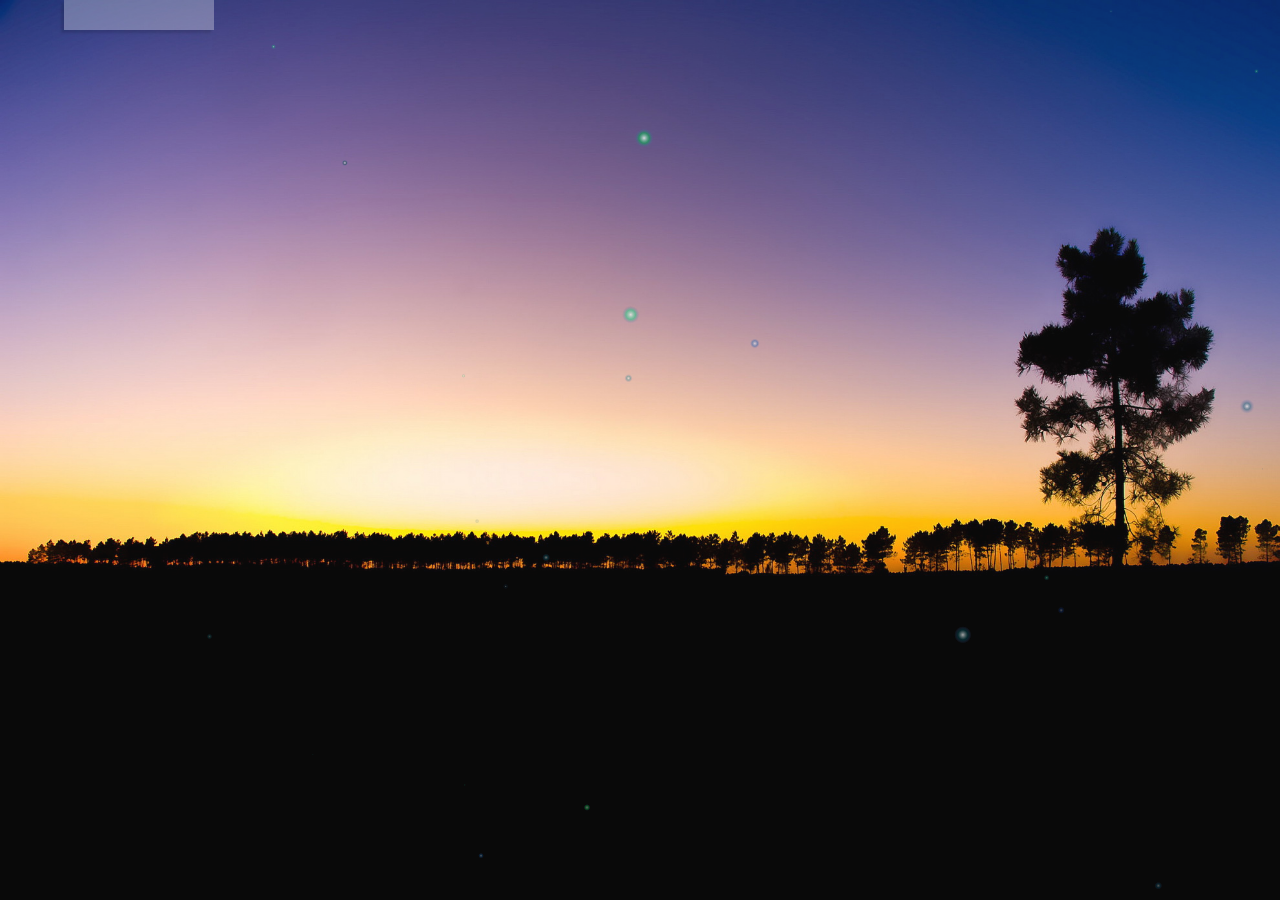
==== index.html @ 55722ddb "first commit" ====
<!doctype html>
<html>
<head>
	<title></title>
	<link rel="stylesheet" href="css/dfkuro.css">
	<script src="js/jquery-1.8.2.min.js"></script>
	<script src="js/jquery.easing.1.3.js"></script>
	<script src="js/dfkuro.js"></script>
	<script src="js/particles.js"></script>
	<script src="js/jquery.nicescroll.js"></script>

	<link rel="stylesheet" href="js/fancybox/jquery.fancybox.css?v=2.1.3" type="text/css" media="screen" />
	<script type="text/javascript" src="js/fancybox/jquery.fancybox.pack.js?v=2.1.3>"></script>

	<meta http-equiv='cache-control' content='no-cache'>
	<meta http-equiv='expires' content='1'>
	<meta http-equiv='pragma' content='no-cache'>

</head>
<body>
	<div id="bg">
		<img id="bg_img" src="img/bg.jpg">
	</div>

	<div id="container">
			<canvas id="pixie"></canvas>
	</div>
	
	<div id="menu_container">
		<ul id="sidebarmenu1">
			<li><p id="about_me">About me</p></li>
			<li><p id="contact">Contact</p></li>
			<li><p>Works</p>
  				<ul>	
  					<li><a href="http://takagi.bugs3.com/" target='_blank'>Endersquare</a></li>
  					<li><a href="http://gravilight.bugs3.com/" target='_blank'>Gravilight</a></li>
  					<li><a href="#">Corend</a></li>
  				</ul>
			</li>
			<li><p id="illustrations">Illustrations</p></li>
		</ul>
		<div id="main_text">
			<span> D </span>  
		    <span> F </span>  
		    <span> K </span>  
		    <span> U </span>  
		    <span> R </span>  
		    <span> O </span>  
		</div>
	</div>

	<div id="content">
		<div  id="close_icon"><img src="img/icons/monotone_close_exit_delete.png"></div>
		<div id="wrapper"></div>
	</div>


</body>
</html>
---- css/dfkuro.css ----
@font-face {
    font-family: "Alex_Brush";
    src: url(../fonts/Alex_Brush/AlexBrush-Regular.ttf) format("truetype");
}

@font-face {
    font-family: "BenchNine";
    src: url(../fonts/BenchNine/BenchNine-Regular.ttf) format("truetype");
}

@font-face {
    font-family: "Playball";
    src: url(../fonts/Playball/Playball-Regular.ttf) format("truetype");
}

body, div, html, a,li,ul,p,h1 {
	margin: 0;
	padding: 0;
}

body{
	overflow: hidden;
}

a:visited{
	text-decoration: none;
}

li > a, li > p{
	/*font-style: 'Ales_Brush', Sans-serif;*/
	font:  1.2em 'Playball';
}

#bg,#bg_img{
	z-index: -10;
	position: absolute;
}

#content{
	position: absolute;
	top: 15%;
	bottom:15%;
	left: 25%;
	right: 40%;
	width: 65%;
	background-color: rgba(0,0,0,.7);
	overflow: auto;
	-webkit-box-shadow: -3px 3px 2px rgba(0,0,0,.4);
	box-shadow: -3px 3px 2px rgba(0,0,0,.4);
	
}

#close_icon, #close_icon img{
	background: rgba(255,255,255,.7);
	border-radius: 30px;
	width: 40px;
	position: absolute;
	right: 0%;
	top: 0%;
	cursor: pointer;
	z-index: 3;
}

#deviantart, #pixiv{
	position: absolute;
	top: -25%;
	width: 50px;
	right: 5%;
}

#deviantart{
	right: 15%;
}

#email{
	text-decoration: none;
	color: white;
	position: absolute;
	right: 5%;
	top: 5%;
}

/*icons*/

#linkedin, #facebook, #twitter{
	position: absolute;
	top: 150px;	
	left: -150px;
	border-radius: 100px;
	background-color: rgba(255,255,255,.8);
}

.linkedin, .facebook, .twitter{
	position: absolute;
	top: 100px;	
	left: -150px;
}

#about_me, #illustrations, #contact{
	cursor: pointer;
}



#image_gallery{
	width: 200px;
	height: 125px;
	margin-right: 0 auto;
	border-radius: 20px;
	-webkit-filter: grayscale(100%);
	filter: url("data:image/svg+xml;utf8,<svg xmlns=\'http://www.w3.org/2000/svg\'><filter id=\'grayscale\'><feColorMatrix type=\'matrix\' values=\'0.3333 0.3333 0.3333 0 0 0.3333 0.3333 0.3333 0 0 0.3333 0.3333 0.3333 0 0 0 0 0 1 0\'/></filter></svg>#grayscale"); /* Firefox 10+, Firefox on Android */
    filter: gray;
	-webkit-transition: all .5s ease-in-out;
		   -moz-transition: all .5s ease-in-out;
		    -ms-transition: all .5s ease-in-out;
		     -o-transition: all .5s ease-in-out;
		        transition: all .5s ease-in-out;
	
}

#image_gallery:hover{
	-webkit-filter: grayscale(0%);
	filter: url("data:image/svg+xml;utf8,<svg xmlns=\'http://www.w3.org/2000/svg\'><filter id=\'grayscale\'><feColorMatrix type=\'matrix\' values=\'0.3333 0.3333 0.3333 0 0 0.3333 0.3333 0.3333 0 0 0.3333 0.3333 0.3333 0 0 0 0 0 1 0\'/></filter></svg>#grayscale"); /* Firefox 10+, Firefox on Android */
    filter: gray;
    filter: none;
	-webkit-transition: all .5s ease-in-out;
		   -moz-transition: all .5s ease-in-out;
		    -ms-transition: all .5s ease-in-out;
		     -o-transition: all .5s ease-in-out;
		        transition: all .5s ease-in-out;	
	
}


#gallery{
	position: absolute;
	
}

#gallery > li{
	display: inline-block;
	margin-right: 20px;
}


#main_text{
	position: absolute;
	top: 300px;
	left: 65px;
}

#main_text span{
	display: block;
	font-family: 'BenchNine';
	font-size: 2em;
}


#menu{
	position: relative;
}

#menu > li{
	list-style: none;
	width: inherit;
	padding-left: 40px;
	background-color: yellow;	

}

#menu > li:hover{
	width: inherit;
	background-color: lightblue;
}

#menu_container{
	position: absolute;
	z-index: 0;
	top: 0;
	left: 5%;
	color: white;
	width: 150px;
	border-bottom: 30px solid white;
	box-shadow: -3px 3px 2px rgba(0,0,0,.4);
}
/*
.submenu li{
	background-color: red;
	width: 70px;
	left:150px;
	position: absolute;
	display: inline-block;
}

.submenu li ul{
	display: inline-block;
	text-decoration: none;
	list-style: none;
}*/

#sidebarmenu1{
	visibility: hidden;
}

#menu_container ul{
position: relative;
top: 15%;
margin: 0;
padding: 0;
list-style-type: none;
width: 150px; /* Main Menu Item widths */
}
 
#menu_container ul li{
position: relative;
}

/* Top level menu links style */
#menu_container ul li a, li > p {
display: block;
overflow: auto; /*force hasLayout in IE7 */
color: #bbb;
text-decoration: none;
padding: 6px;
border-bottom: 1px solid #778;
border-right: 0px solid #778;
}

#menu_container ul li a:link, #menu_container ul li a:visited, #menu_container ul li a:active, li > p{
background-color: rgba(0,0,0,.6);/*background of tabs (default state)*/
}

#menu_container ul li a:visited{
color: #bbb;
}

#menu_container ul li p:hover{
background-color: rgba(255,255,255,.5);
color: white;
}

#menu_container ul li a:hover{
	background-color: rgba(255,255,255,.7);
	color: black;
}

/*Sub level menu items */
#menu_container ul li ul{
position: absolute;
width: 170px; /*Sub Menu Items width */
top: 0;
visibility: hidden;
z-index: -1;
}

#menu_container a.subfolderstyle{
background: url(right.gif) no-repeat 97% 50%;
}

 
/* Holly Hack for IE \*/ 
* html #menu_container ul li { float: left; height: 1%; }
* html #menu_container ul li a { height: 1%; }
/* End */

#wrapper, #page_content{
	font: 1.5em 'BenchNine';
	color: white;
	position: absolute;
	top: 3%;
	bottom: 3%;
	left: 3%;
	right: 3%;
	padding: 2%;
	border: none;
}

#wrapper > p {
	text-shadow: 0px 0px 4px white;
}

#wrapper img{
	border: none;
}

#wrapper h1{
	color: white;
	font:  3em 'Playball';
	text-shadow: 0px 0px 15px #eee;
}
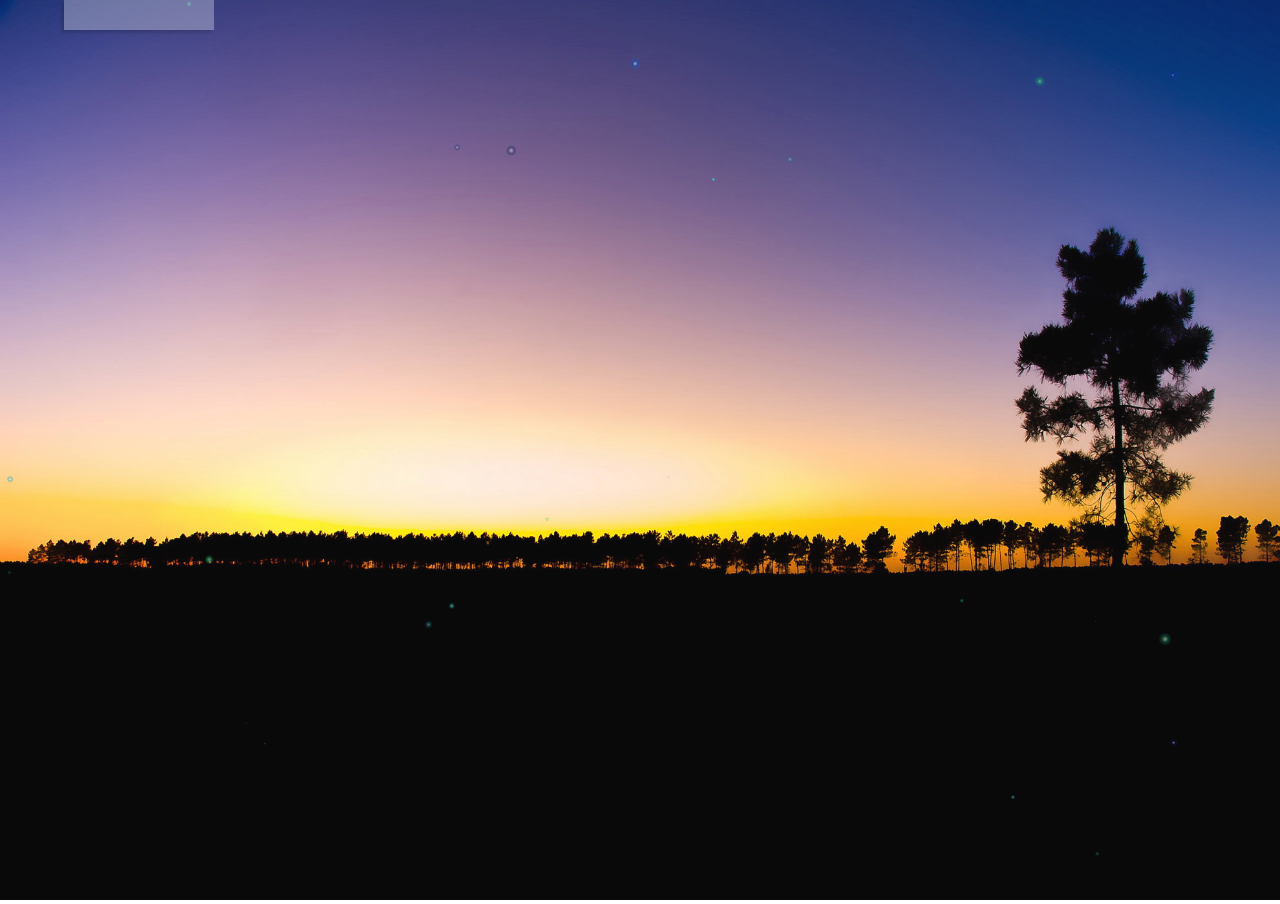
==== commit 6506b3ea: "Titulo cambiado El titulo fue camiado a DFkuro" ====
--- a/index.html
+++ b/index.html
@@ -1,7 +1,7 @@
 <!doctype html>
 <html>
 <head>
-	<title></title>
+	<title>DFkuro</title>
 	<link rel="stylesheet" href="css/dfkuro.css">
 	<script src="js/jquery-1.8.2.min.js"></script>
 	<script src="js/jquery.easing.1.3.js"></script>
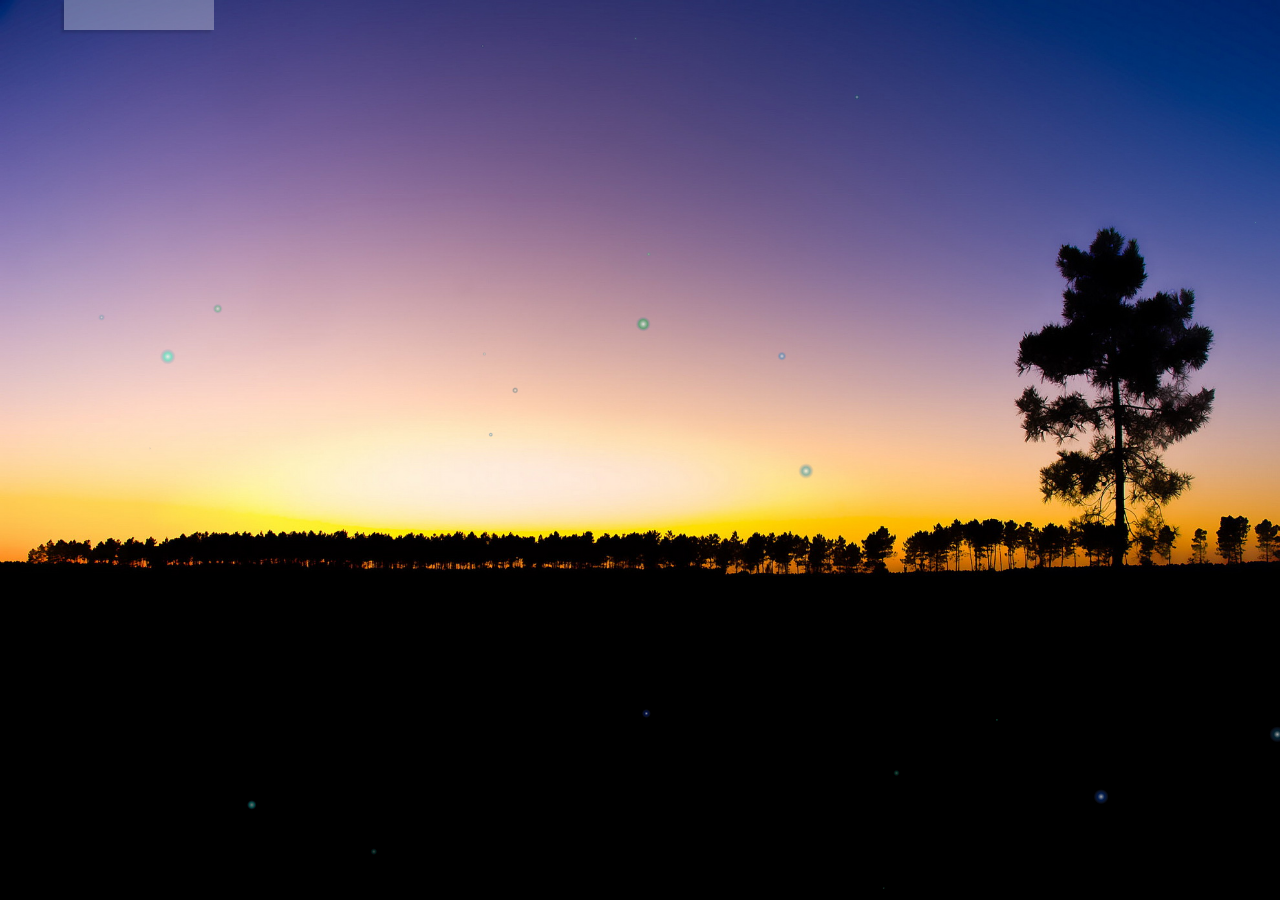
==== commit cc99b8a8: "Revert "Titulo cambiado" This reverts commit 6506b3eabb8ea13d6b53e172cce769de1f2cfaec." ====
--- a/index.html
+++ b/index.html
@@ -1,7 +1,7 @@
 <!doctype html>
 <html>
 <head>
-	<title>DFkuro</title>
+	<title></title>
 	<link rel="stylesheet" href="css/dfkuro.css">
 	<script src="js/jquery-1.8.2.min.js"></script>
 	<script src="js/jquery.easing.1.3.js"></script>
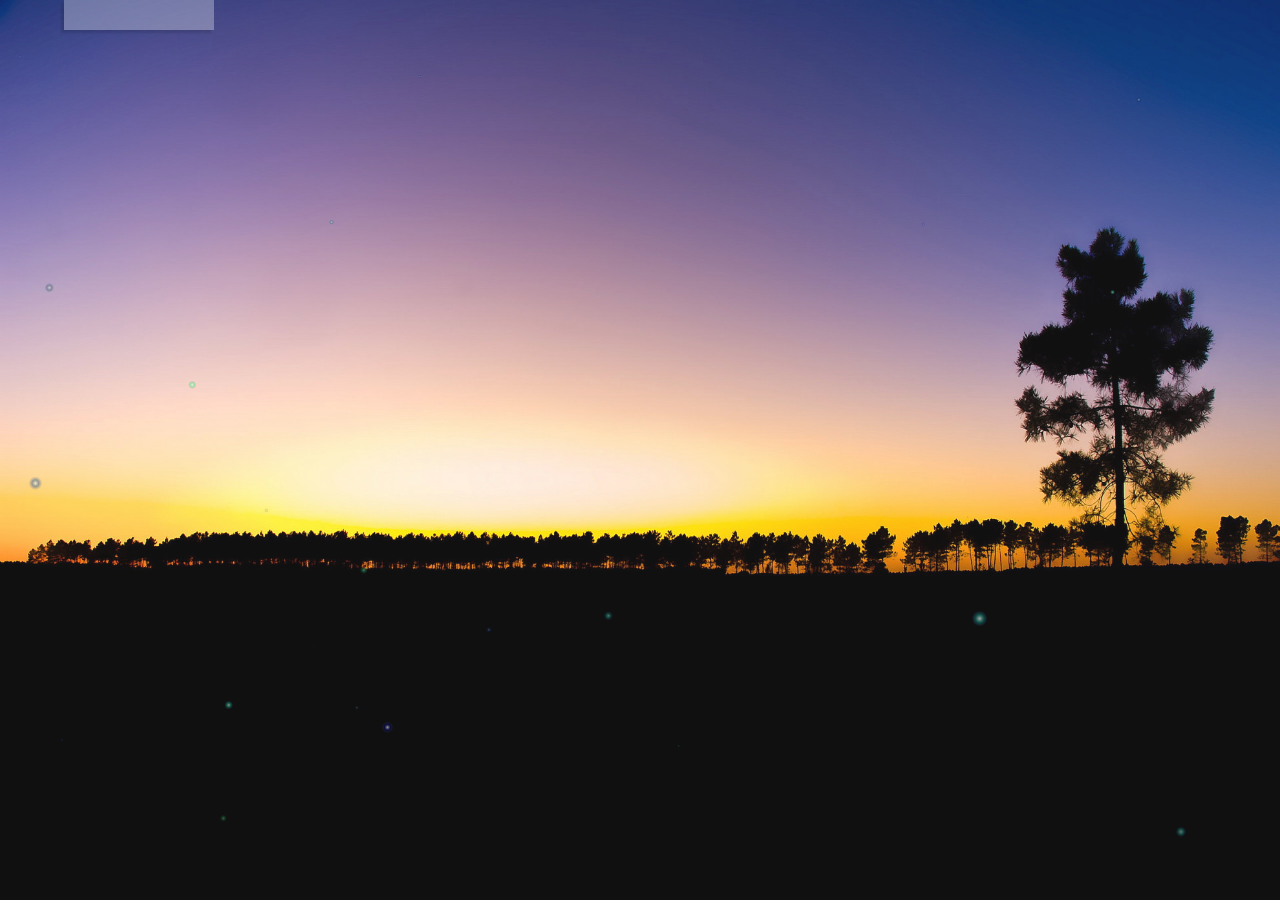
==== commit 4fab7205: "Revert "Revert "Titulo cambiado"" This reverts commit cc99b8a8b46b7ae2d4637344a7defce0fc02f954." ====
--- a/index.html
+++ b/index.html
@@ -1,7 +1,7 @@
 <!doctype html>
 <html>
 <head>
-	<title></title>
+	<title>DFkuro</title>
 	<link rel="stylesheet" href="css/dfkuro.css">
 	<script src="js/jquery-1.8.2.min.js"></script>
 	<script src="js/jquery.easing.1.3.js"></script>
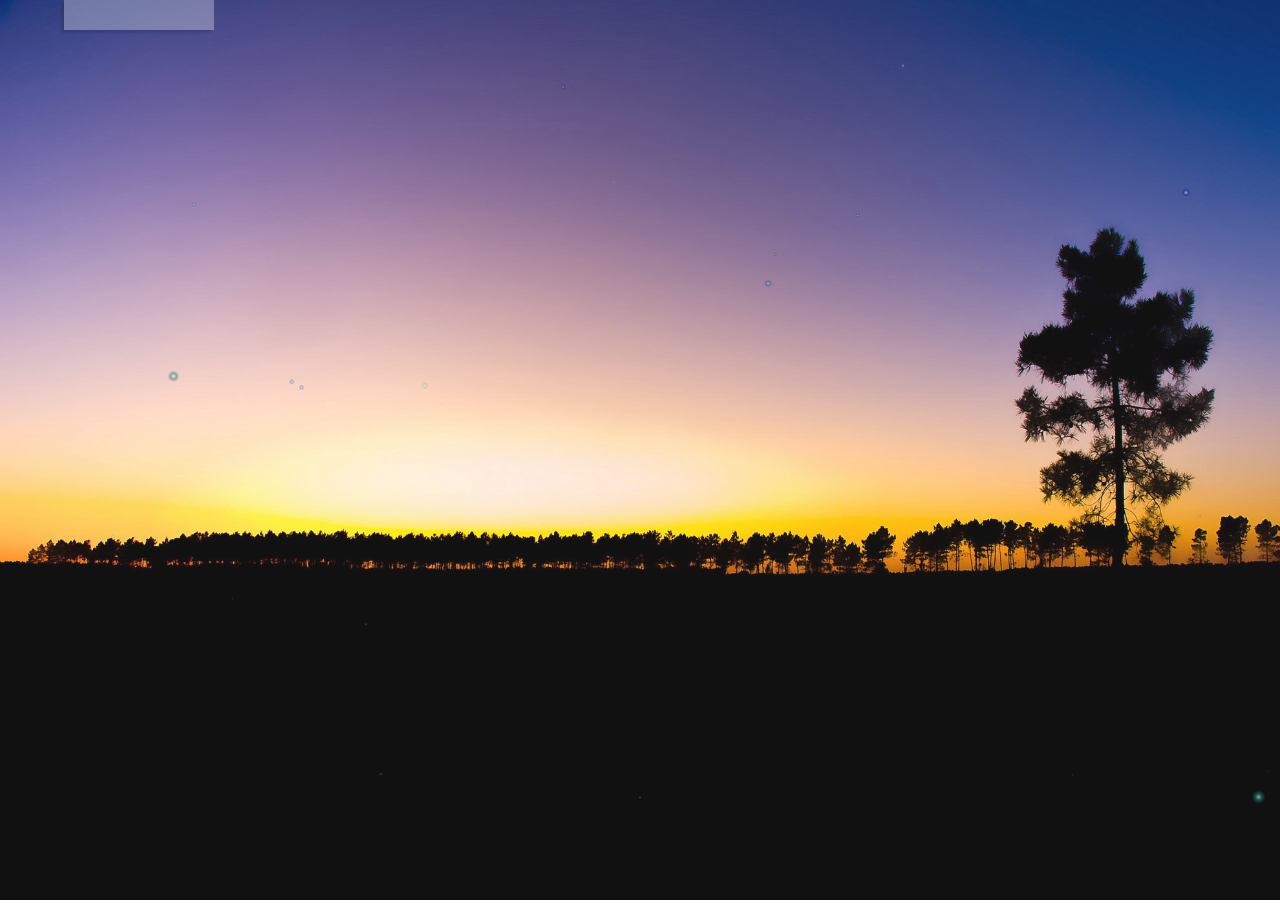
==== commit 46faf735: "Title modified Se actualizo el titulo de la pagina." ====
--- a/index.html
+++ b/index.html
@@ -1,7 +1,7 @@
 <!doctype html>
 <html>
 <head>
-	<title>DFkuro</title>
+	<title>DFkuro's Personal Web</title>
 	<link rel="stylesheet" href="css/dfkuro.css">
 	<script src="js/jquery-1.8.2.min.js"></script>
 	<script src="js/jquery.easing.1.3.js"></script>
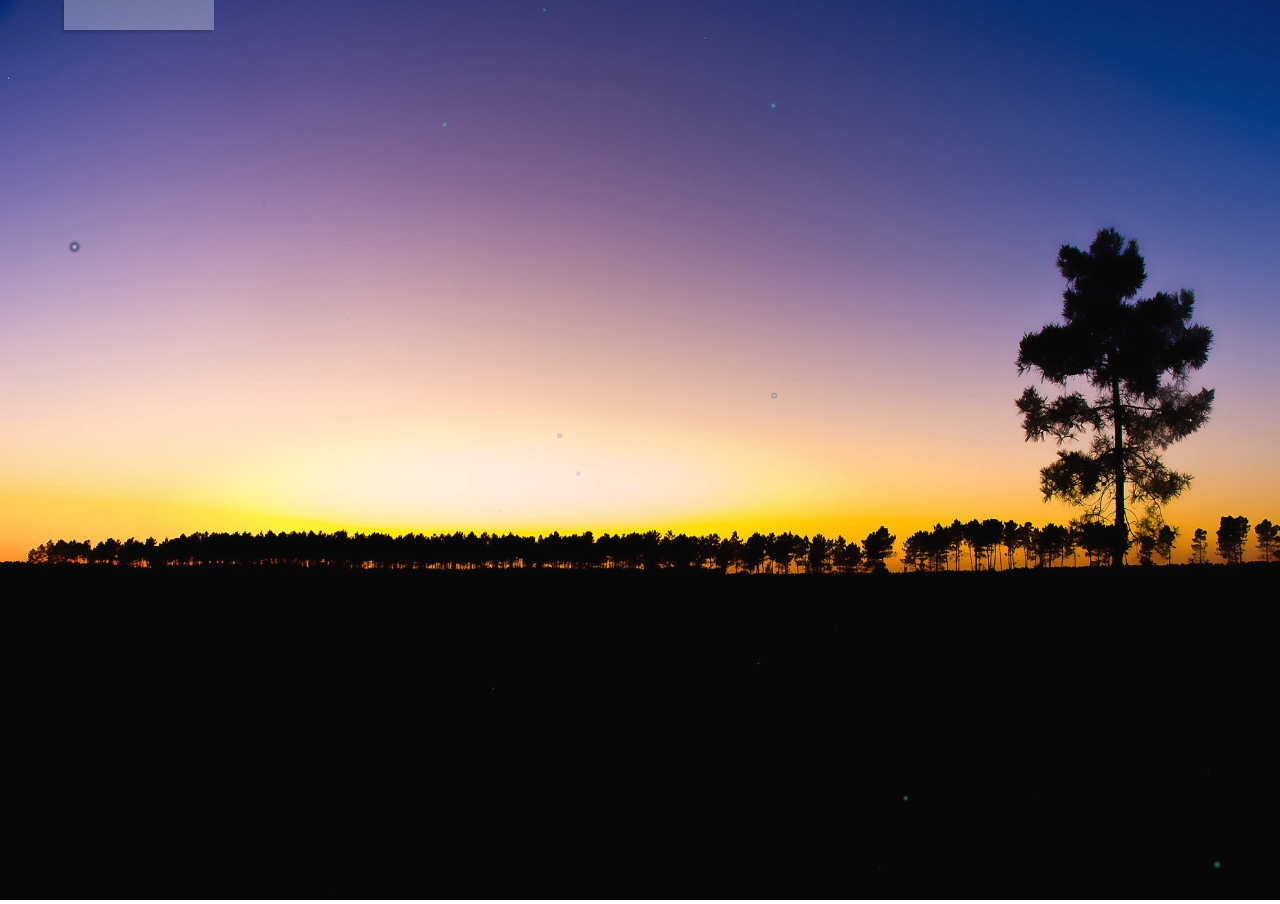
==== commit 6003f42d: "Revert "Title modified" This reverts commit 46faf73583974c8436f2dead95d1a5bc9b41a1f9." ====
--- a/index.html
+++ b/index.html
@@ -1,7 +1,7 @@
 <!doctype html>
 <html>
 <head>
-	<title>DFkuro's Personal Web</title>
+	<title>DFkuro</title>
 	<link rel="stylesheet" href="css/dfkuro.css">
 	<script src="js/jquery-1.8.2.min.js"></script>
 	<script src="js/jquery.easing.1.3.js"></script>
